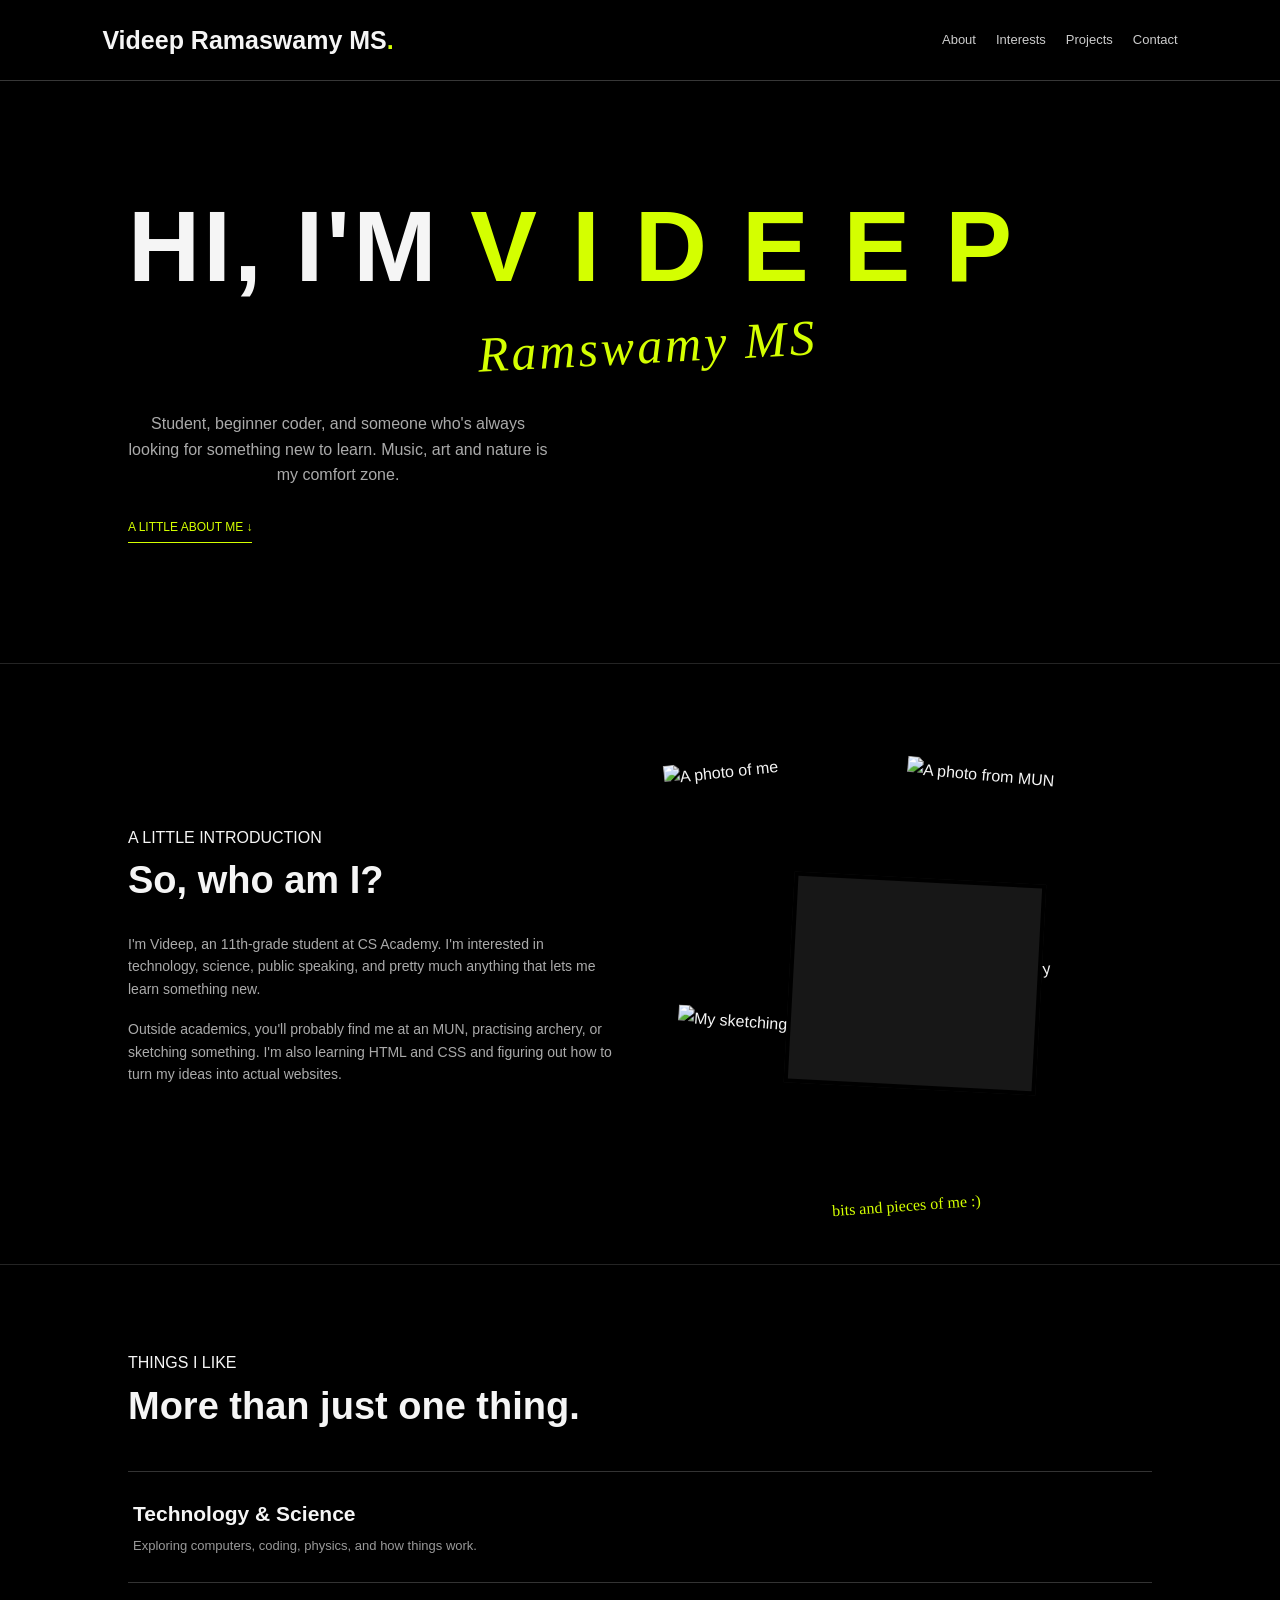
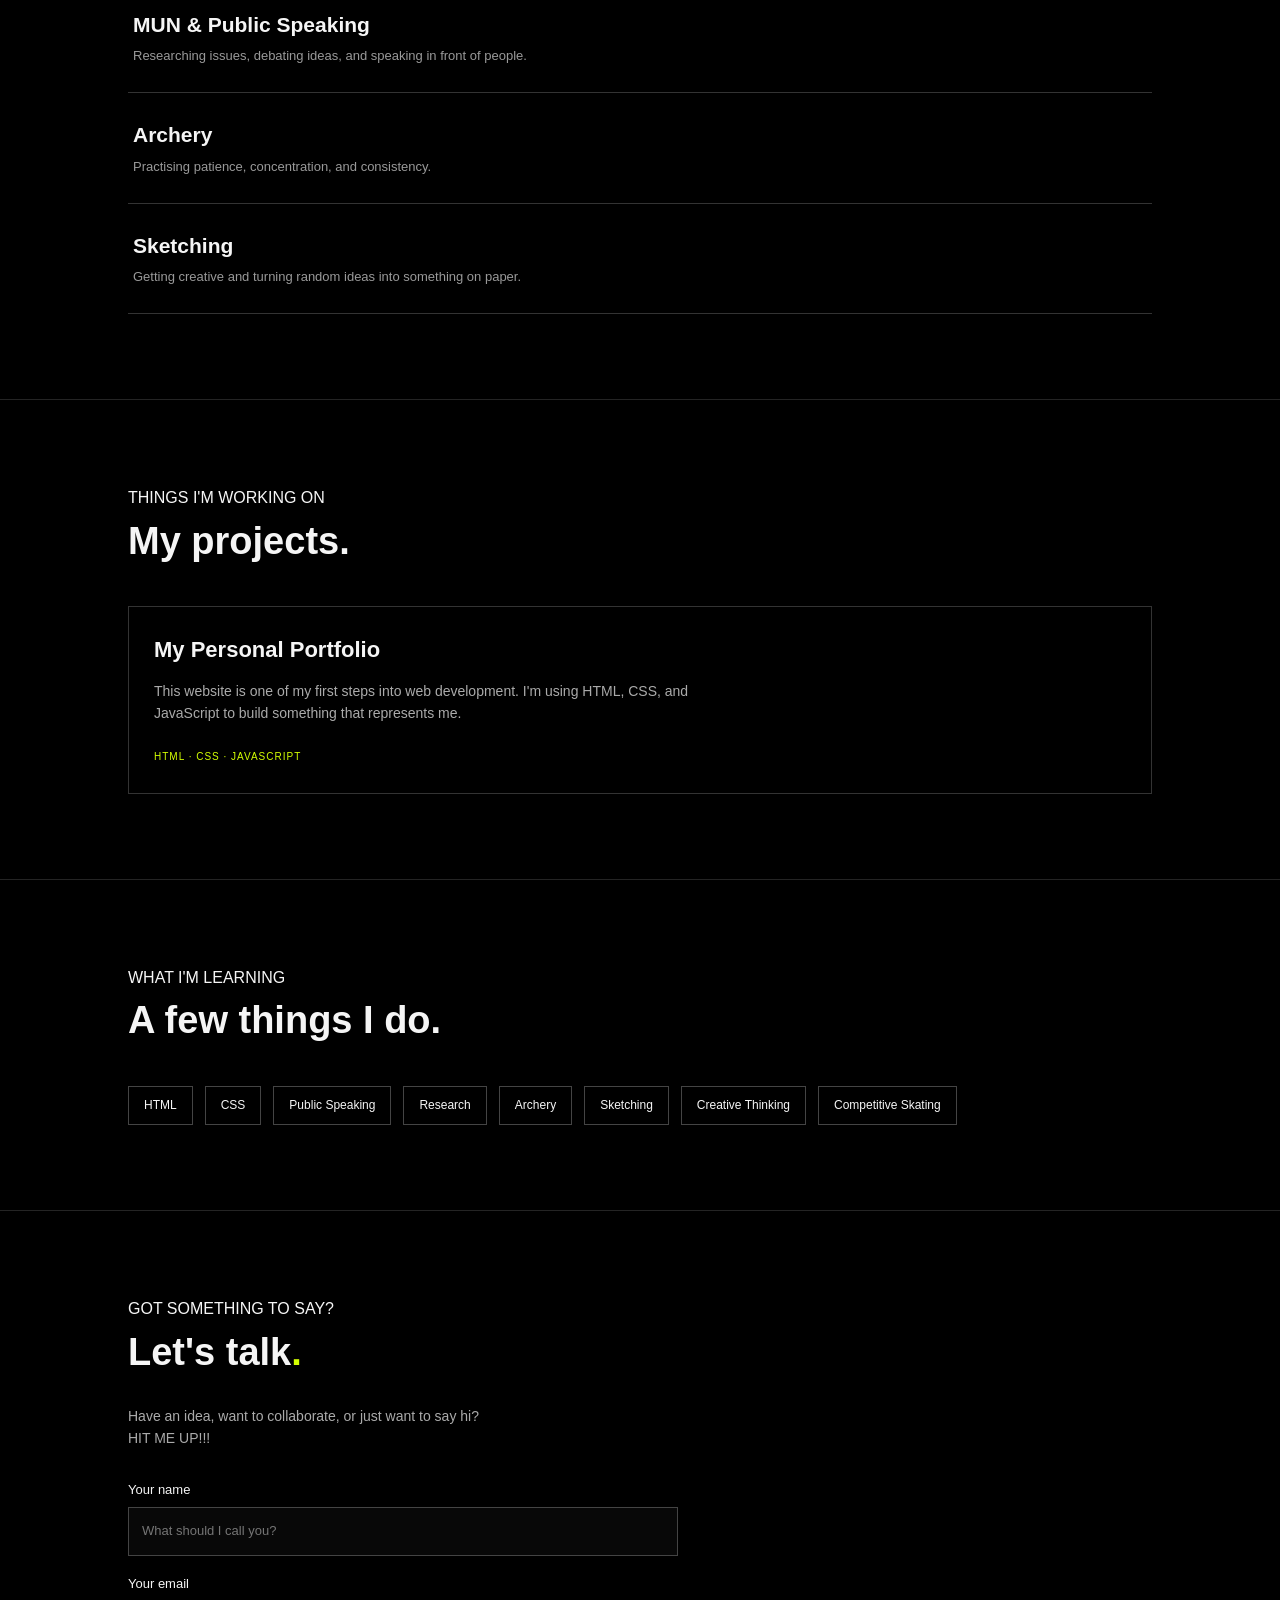
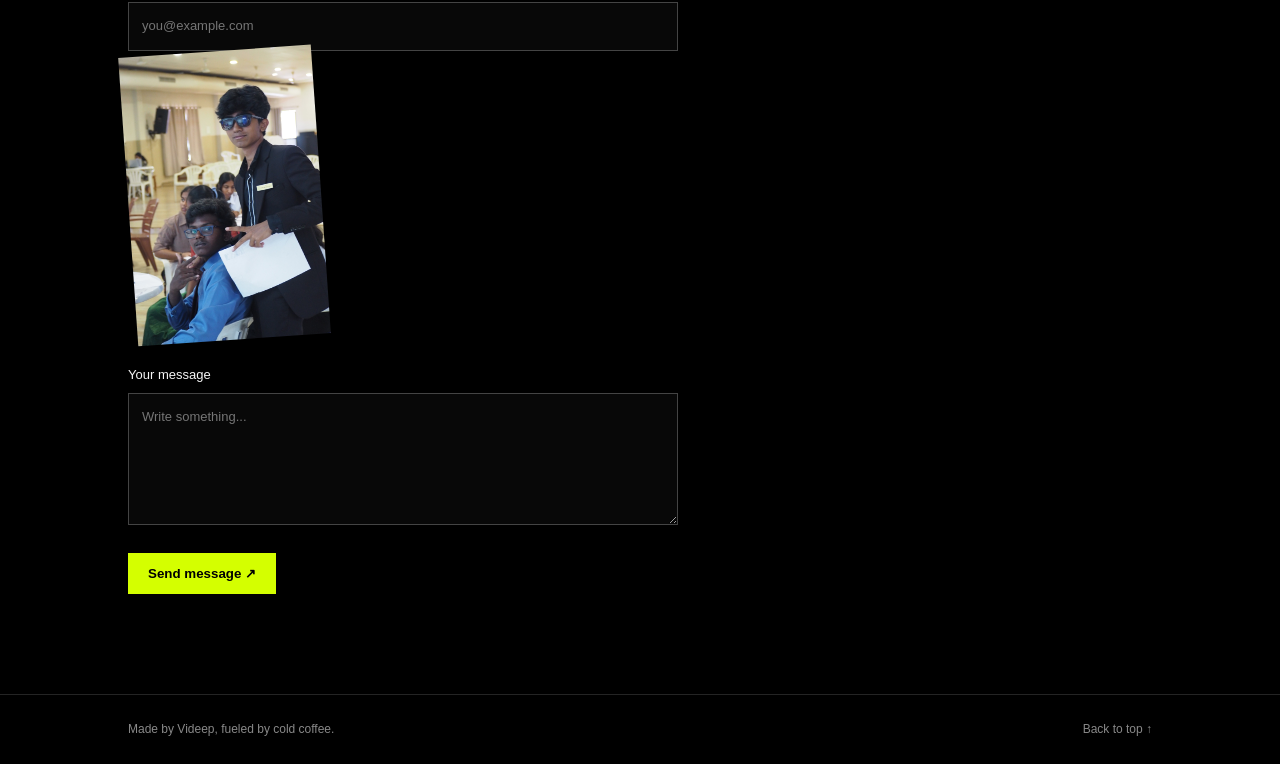
==== index.html @ 31197758 "FINAL_portfolio_push" ====
<!DOCTYPE html>
<html lang="en">
<head>
    <meta name="viewport" content="width=device-width, initial-scale=1.0">
    <title>Videep's Portfolio</title>

    <link rel="stylesheet" href="practice.css">
</head>

<body>

    <nav>
        <h2>Videep Ramaswamy MS<span>.</span></h2>

        <div>
            <a href="#about">About</a>
            <a href="#interests">Interests</a>
            <a href="#projects">Projects</a>
            <a href="#contact">Contact</a>
        </div>
    </nav>


    <section class="home" id="home">


        <h1>HI, I'M <span style="letter-spacing: 35px;">VIDEEP</span></h1>

        <h2 class="handwriting" style="font-size: 50px; letter-spacing: 3px; text-align: center;">Ramswamy MS</h2>

        <p class="intro" style="text-align: center;">
            Student, beginner coder, and someone who's always
            looking for something new to learn. Music, art and nature
            is my comfort zone.
        </p>

        <a href="#about" class="link">A LITTLE ABOUT ME ↓</a>

    </section>
  

    <section class="about section" id="about">

        <div class="about-text">
            <p class="small-text">A LITTLE INTRODUCTION</p>

            <h2>So, who am I?</h2>

            <p>
                I'm Videep, an 11th-grade student at CS Academy.
                I'm interested in technology, science, public speaking,
                and pretty much anything that lets me learn something new.
            </p>

            <p>
                Outside academics, you'll probably find me at an MUN,
                practising archery, or sketching something.
                I'm also learning HTML and CSS and figuring out how to
                turn my ideas into actual websites.
            </p>

        </div>


        <div class="collage">

            <img class="photo photo-one"
                 src="C:\Users\DELL\Downloads\IMG_7055.jpeg"
                 alt="A photo of me">

            <img class="photo photo-two"
                 src="C:\Users\DELL\Downloads\cda2d2d6-b882-424e-8bbf-c74658c7dd9e.jpeg"
                 alt="A photo from MUN">

            <video class="my-video" autoplay muted loop playsinline>
                <source src="videos/TRUEFOREST.mp4" type="video/mp4">
                Your browser does not support this video.
            </video>

            <img class="photo photo-three"
                 src="C:\Users\DELL\Downloads\IMG_6015.jpeg"
                 alt="My sketching">

            <img class="photo photo-four"
                 src="C:\Users\DELL\Downloads\5aaa4a1c-a367-42df-93e8-dda4429de65d.jpeg"
                 alt="Me practising archery">

            <p class="collage-note">bits and pieces of me :)</p>

        </div>

    </section>

    <section class="section interests" id="interests">

        <p class="small-text">THINGS I LIKE</p>

        <h2>More than just one thing.</h2>

        <div class="interest-list">

            <div class="interest">
                
                <div>
                    <h3>Technology & Science</h3>
                    <p>
                        Exploring computers, coding, physics,
                        and how things work.
                    </p>
                </div>
            </div>

            <div class="interest">
                
                <div>
                    <h3>MUN & Public Speaking</h3>
                    <p>
                        Researching issues, debating ideas,
                        and speaking in front of people.
                    </p>
                </div>
            </div>

            <div class="interest">
               
                <div>
                    <h3>Archery</h3>
                    <p>
                        Practising patience, concentration,
                        and consistency.
                    </p>
                </div>
            </div>

            <div class="interest">
                
                <div>
                    <h3>Sketching</h3>
                    <p>
                        Getting creative and turning random
                        ideas into something on paper.
                    </p>
                </div>
            </div>

        </div>

    </section>

    <section class="section projects" id="projects">

        <p class="small-text">THINGS I'M WORKING ON</p>

        <h2>My projects.</h2>

        <div class="project-box">
            <h3>My Personal Portfolio</h3>

            <p>
                This website is one of my first steps into web development.
                I'm using HTML, CSS, and JavaScript to build something
                that represents me.
            </p>

            <span class="project-tag">HTML · CSS · JAVASCRIPT</span>
        </div>

    </section>

    <section class="section skills" id="skills">

        <p class="small-text">WHAT I'M LEARNING</p>

        <h2>A few things I do.</h2>

        <div class="skill-tags">
            <span>HTML</span>
            <span>CSS</span>
            <span>Public Speaking</span>
            <span>Research</span>
            <span>Archery</span>
            <span>Sketching</span>
            <span>Creative Thinking</span>
            <span>Competitive Skating</span>
        </div>

    </section>

    <section class="section contact" id="contact">

        <p class="small-text">GOT SOMETHING TO SAY?</p>

        <h2>Let's talk<span>.</span></h2>

        <p class="contact-intro">
            Have an idea, want to collaborate, or just want to say hi?
            <br>HIT ME UP!!!
        </p>

        <form id="contact-form">

            <label for="name">Your name</label>
            <input
                type="text"
                id="name"
                name="name"
                placeholder="What should I call you?"
                required
            >

            <label for="email">Your email</label>
            <input
                type="email"
                id="email"
                name="email"
                placeholder="you@example.com"
                required
            >
            <img class="contact-photo"
                 src="images/P1010602.JPG"
                 alt="near contact">

            <label for="message">Your message</label>
            <textarea
                id="message"
                name="message"
                rows="5"
                placeholder="Write something..."
                required
            ></textarea>

            <button type="submit">Send message ↗</button>

            <p id="form-feedback" aria-live="polite"></p>

        </form>

    </section>


    <footer>
        <p>Made by Videep, fueled by cold coffee.</p>
        <a href="#home">Back to top ↑</a>
    </footer>


    <script src="draft.js"></script>

</body>
</html>
---- practice.css ----
* {
    box-sizing: border-box;
    margin: 0;
    padding: 0;
}

html {
    scroll-behavior: smooth;
}

body {
    background-color: #000;
    color: #f5f5f5;
    font-family: Arial, sans-serif;
    line-height: 1.6;
}

a {
    color: inherit;
    text-decoration: none;
}

nav {
    display: flex;
    justify-content: space-between;
    align-items: center;
    padding: 20px 8%;
    border-bottom: 1px solid #373737;
    background: #000;
}

nav h2 {
    font-size: 25px;
}

nav h2 span,
.home h1 span,
.contact h2 span {
    color: #d4ff00;
}

nav div {
    display: flex;
    gap: 20px;
}

nav a {
    font-size: 13px;
    color: #ccc;
}

nav a:hover,
footer a:hover {
    color: #d4ff00;
    text-decoration: underline;
}

.home {
    padding: 110px 10% 120px;
    min-height: 500px;
}


.home h1 {
    font-size: clamp(45px, 9vw, 100px);
    line-height: 1.1;
    letter-spacing: 3px;
}

.handwriting {
    color: #d4ff00;
    font-family: cursive;
    font-style: italic;
    font-weight: normal;
    transform: rotate(-3deg);
}

.home h2.handwriting {
    font-size: 35px;
    margin: 5px 0 25px 15px;
}

.intro {
    max-width: 420px;
    color: #aaa;
    margin: 25px 0;
}

.link {
    display: inline-block;
    color: #d4ff00;
    font-size: 12px;
    border-bottom: 1px solid #d4ff00;
    padding-bottom: 5px;
}


.section {
    padding: 85px 10%;
    border-top: 1px solid #242424;
}

.about {
    display: grid;
    grid-template-columns: 1fr 1fr;
    gap: 55px;
    align-items: center;
}

.about-text h2,
.section > h2 {
    font-size: 38px;
    margin-bottom: 22px;
}

.about-text p:not(.small-text):not(.handwriting) {
    color: #aaa;
    font-size: 14px;
    margin-bottom: 18px;
}

.about-text .handwriting {
    font-size: 24px;
    margin-top: 25px;
}


.collage {
    height: 430px;
    position: relative;
}

.photo,
.my-video {
    position: absolute;
    object-fit: cover;
    border: 4px solid #000;
}

.photo-one {
    width: 50%;
    height: 64%;
    top: 0;
    left: 1%;
    transform: rotate(-6deg);
}

.photo-two {
    width: 52%;
    height: 49%;
    top: 3%;
    right: 1%;
    transform: rotate(5deg);
}

.my-video {
    width: 52%;
    height: 49%;
    top: 30%;
    left: 25%;
    z-index: 2;
    transform: rotate(3deg);
    background: #171717;
}

.photo-three {
    width: 42%;
    height: 40%;
    bottom: 0;
    left: 0.3%;
    transform: rotate(4deg);
}

.photo-four {
    width: 55%;
    height: 52%;
    bottom: 0;
    right: 0;
    transform: rotate(-5deg);
}

.collage-note {
    position: absolute;
    bottom: -40px;
    left: 34%;
    color: #d4ff00;
    font-family: cursive;
    transform: rotate(-4deg);
    z-index: 3;
}



.interests > h2,
.projects > h2,
.skills > h2 {
    margin-bottom: 35px;
}

.interest-list {
    border-top: 1px solid #333;
}

.interest {
    display: flex;
    gap: 25px;
    padding: 25px 5px;
    border-bottom: 1px solid #333;
}

.interest > span {
    color: #d4ff00;
    font-size: 12px;
}

.interest h3 {
    font-size: 21px;
    margin-bottom: 5px;
}

.interest p {
    font-size: 13px;
    color: #999;
}


.project-box {
    padding: 25px;
    border: 1px solid #333;
}

.project-box h3 {
    font-size: 22px;
    margin-bottom: 12px;
}

.project-box p {
    color: #aaa;
    font-size: 14px;
    max-width: 600px;
    margin-bottom: 18px;
}

.project-tag {
    color: #d4ff00;
    font-size: 10px;
    letter-spacing: 1px;
}



.skill-tags {
    display: flex;
    flex-wrap: wrap;
    gap: 12px;
}

.skill-tags span {
    border: 1px solid #444;
    padding: 9px 15px;
    font-size: 12px;
}

.skill-tags span:hover {
    color: #d4ff00;
    border-color: #d4ff00;
}


.contact-intro {
    color: #aaa;
    max-width: 430px;
    font-size: 14px;
    margin-bottom: 30px;
}

.contact form {
    max-width: 550px;
}

.contact label {
    display: block;
    margin: 18px 0 7px;
    font-size: 13px;
}

.contact input,
.contact textarea {
    width: 100%;
    padding: 13px;
    background: #080808;
    color: #fff;
    border: 1px solid #444;
    font: inherit;
    font-size: 13px;
    outline: none;
}

.contact input:focus,
.contact textarea:focus {
    border-color: #d4ff00;
}

.contact textarea {
    resize: vertical;
}

.contact button {
    margin-top: 20px;
    padding: 13px 20px;
    background: #d4ff00;
    color: #000;
    border: none;
    font-weight: bold;
    cursor: pointer;
}

.contact button:hover {
    background: #fff;
}

#form-feedback {
    margin-top: 15px;
    font-size: 13px;
    color: #d4ff00;
}



footer {
    border-top: 1px solid #242424;
    padding: 25px 10%;
    display: flex;
    justify-content: space-between;
    gap: 15px;
    color: #888;
    font-size: 12px;
}


@media (max-width: 700px) {
    nav {
        padding: 18px 6%;
        align-items: flex-start;
        gap: 15px;
    }

    nav div {
        flex-wrap: wrap;
        justify-content: flex-end;
        gap: 10px 14px;
    }

    nav a {
        font-size: 11px;
    }

    .home {
        padding: 90px 7%;
    }

    .section {
        padding: 65px 7%;
    }

    .about {
        grid-template-columns: 1fr;
        gap: 35px;
    }

    .collage {
        height: 350px;
    }

    .about-text h2,
    .section > h2 {
        font-size: 31px;
    }

    .interest h3 {
        font-size: 18px;
    }

    footer {
        padding: 25px 7%;
        flex-wrap: wrap;
    }
}


.photo,
.my-video {
    cursor: pointer;
    transition: transform 0.3s ease,
}

.photo:hover,
.my-video:hover {
    z-index: 5;
}

.lightbox {
    display: none;
    position: fixed;
    inset: 0;
    background: rgba(0, 0, 0, 0.92);
    z-index: 9999;
    justify-content: center;
    align-items: center;
    padding: 30px;
}

.lightbox.active {
    display: flex;
}

.lightbox img,
.lightbox video {
    max-width: 90%;
    max-height: 85vh;
    object-fit: contain;
    border: 2px solid #ffffff;
}

.lightbox-close {
    position: absolute;
    top: 20px;
    right: 30px;
    color: #292929;
    font-size: 35px;
    cursor: pointer;
    background: none;
    border: none;
}

.contact-photo { 
    position:static;      
    width: 35%;               
    height: auto;             
    bottom: 5%;              
    right: 5%;                      
    transform: rotate(-4deg); 
}
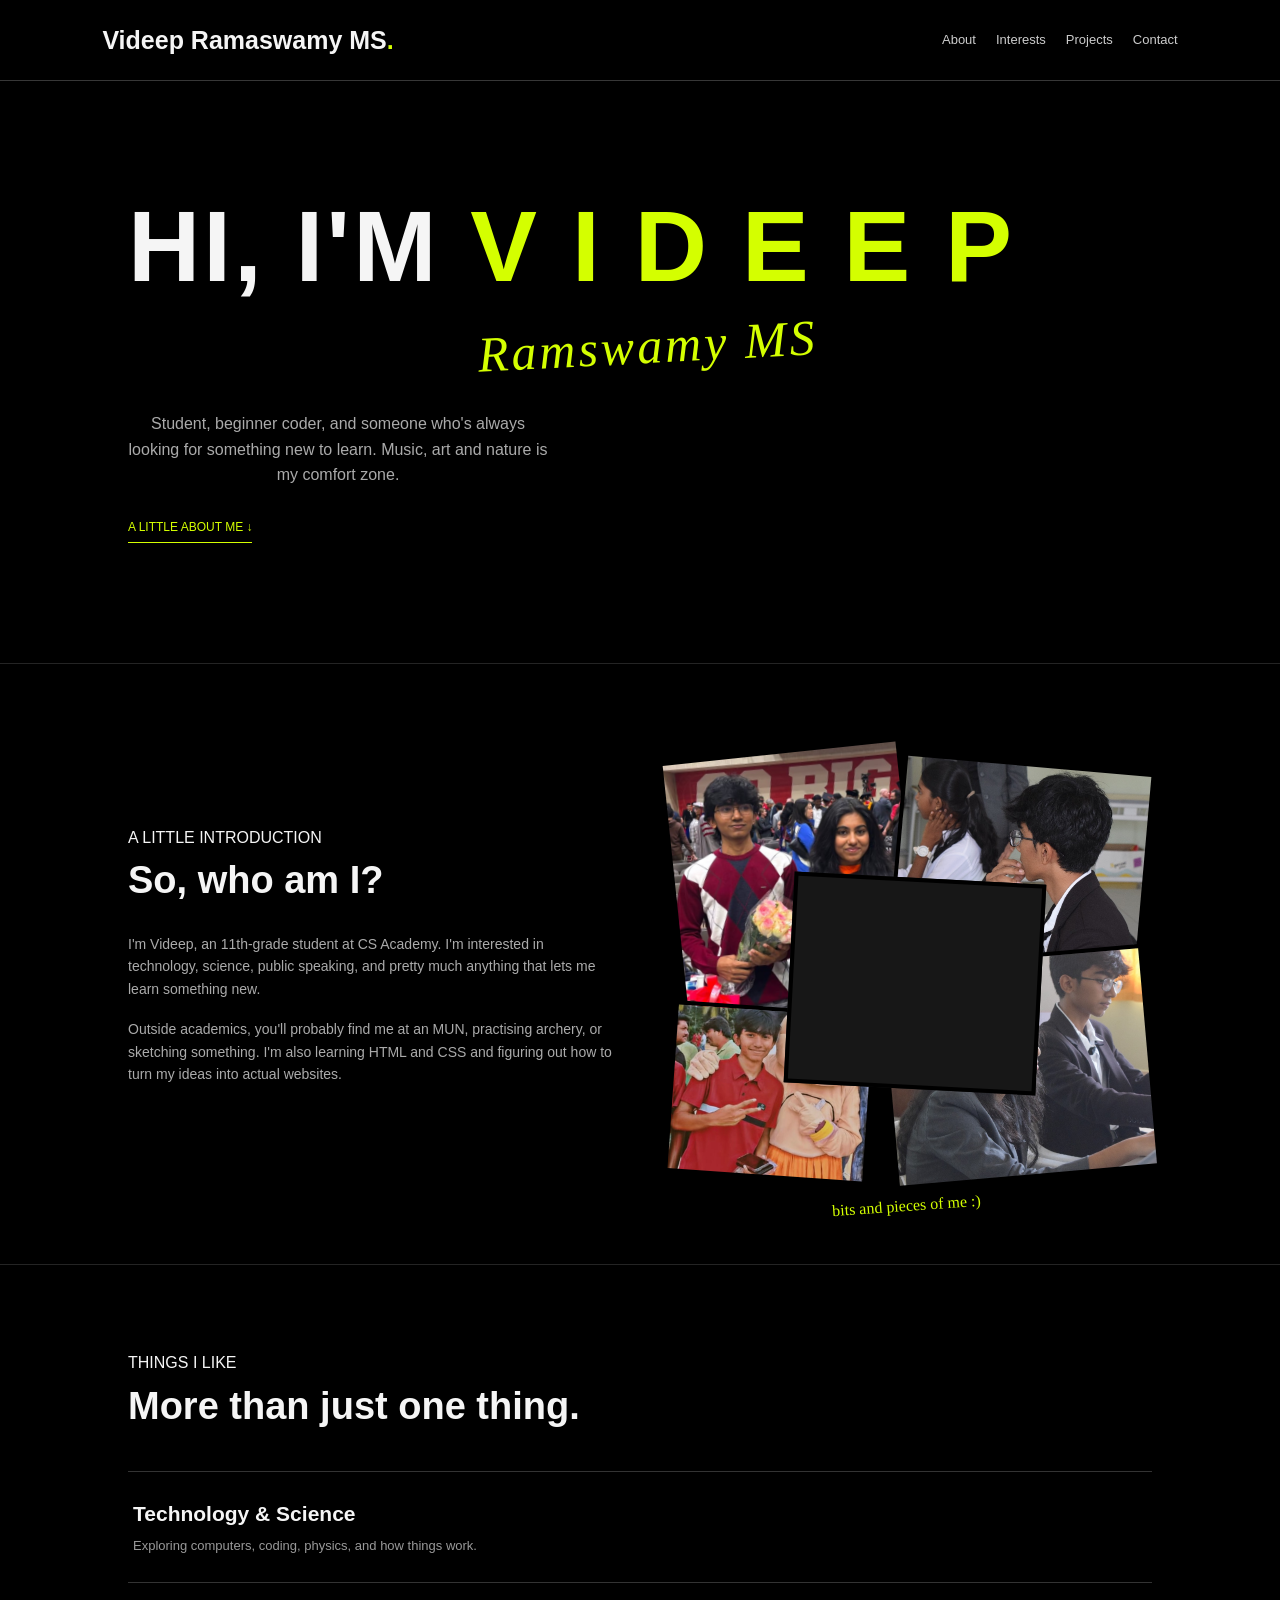
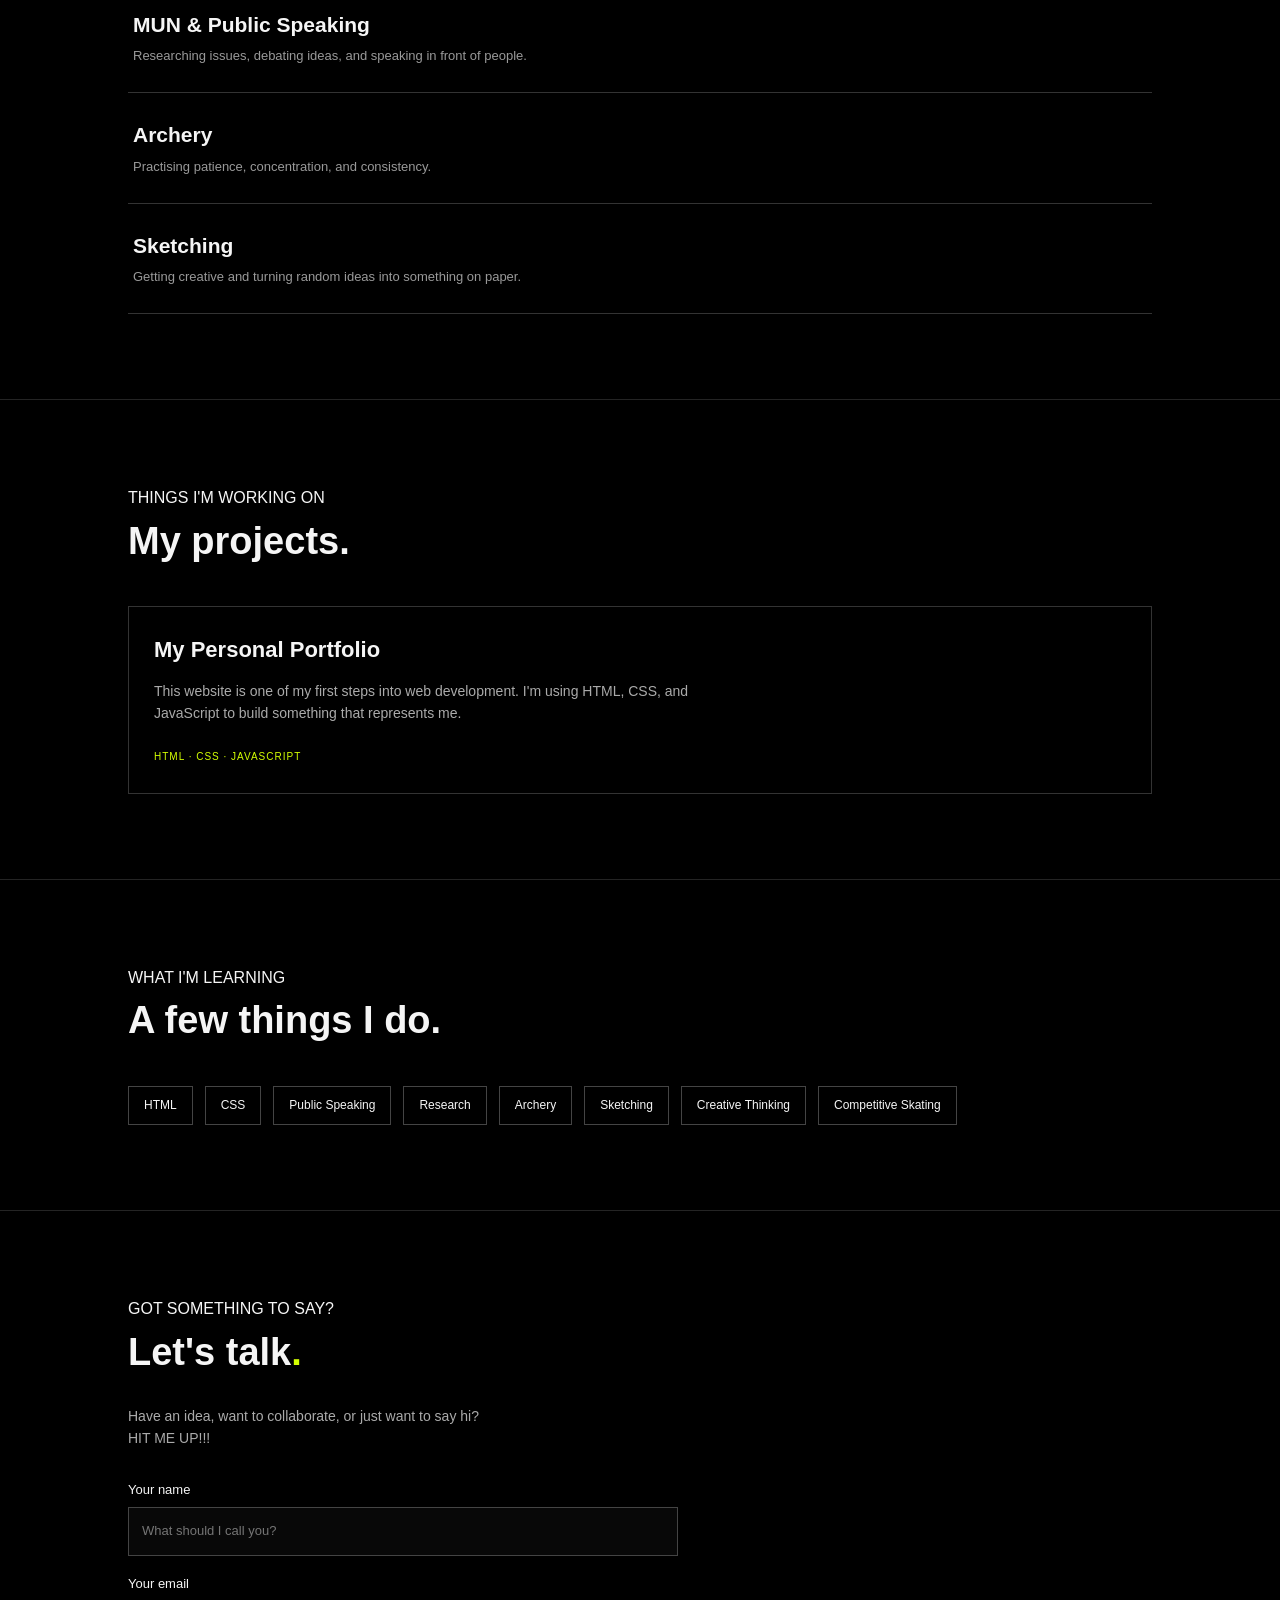
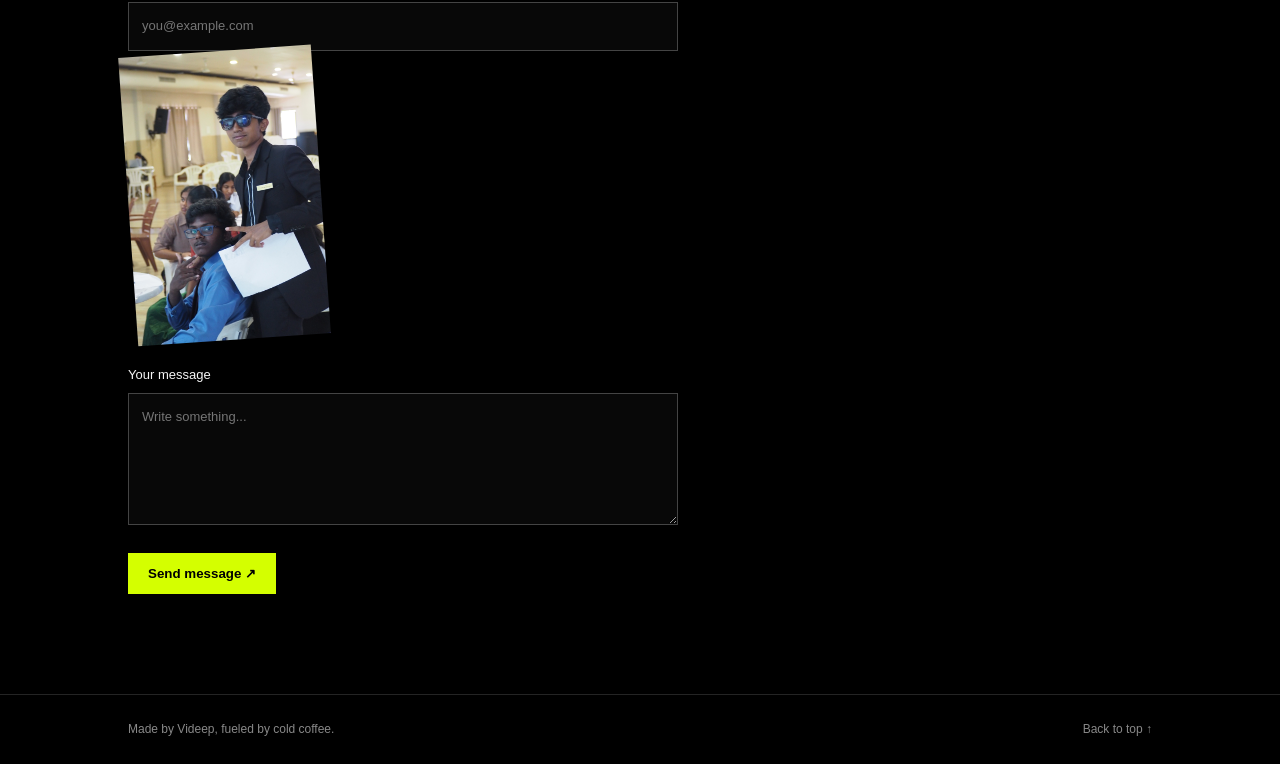
==== commit e009229e: "Initial portfolio website" ====
--- a/index.html
+++ b/index.html
@@ -66,11 +66,11 @@
         <div class="collage">
 
             <img class="photo photo-one"
-                 src="C:\Users\DELL\Downloads\IMG_7055.jpeg"
+                 src="images/IMG_7055.jpeg"
                  alt="A photo of me">
 
             <img class="photo photo-two"
-                 src="C:\Users\DELL\Downloads\cda2d2d6-b882-424e-8bbf-c74658c7dd9e.jpeg"
+                 src="images/cda2d2d6-b882-424e-8bbf-c74658c7dd9e.jpeg"
                  alt="A photo from MUN">
 
             <video class="my-video" autoplay muted loop playsinline>
@@ -79,11 +79,11 @@
             </video>
 
             <img class="photo photo-three"
-                 src="C:\Users\DELL\Downloads\IMG_6015.jpeg"
+                 src="images/IMG_6015.jpeg"
                  alt="My sketching">
 
             <img class="photo photo-four"
-                 src="C:\Users\DELL\Downloads\5aaa4a1c-a367-42df-93e8-dda4429de65d.jpeg"
+                 src="images/5aaa4a1c-a367-42df-93e8-dda4429de65d.jpeg"
                  alt="Me practising archery">
 
             <p class="collage-note">bits and pieces of me :)</p>
